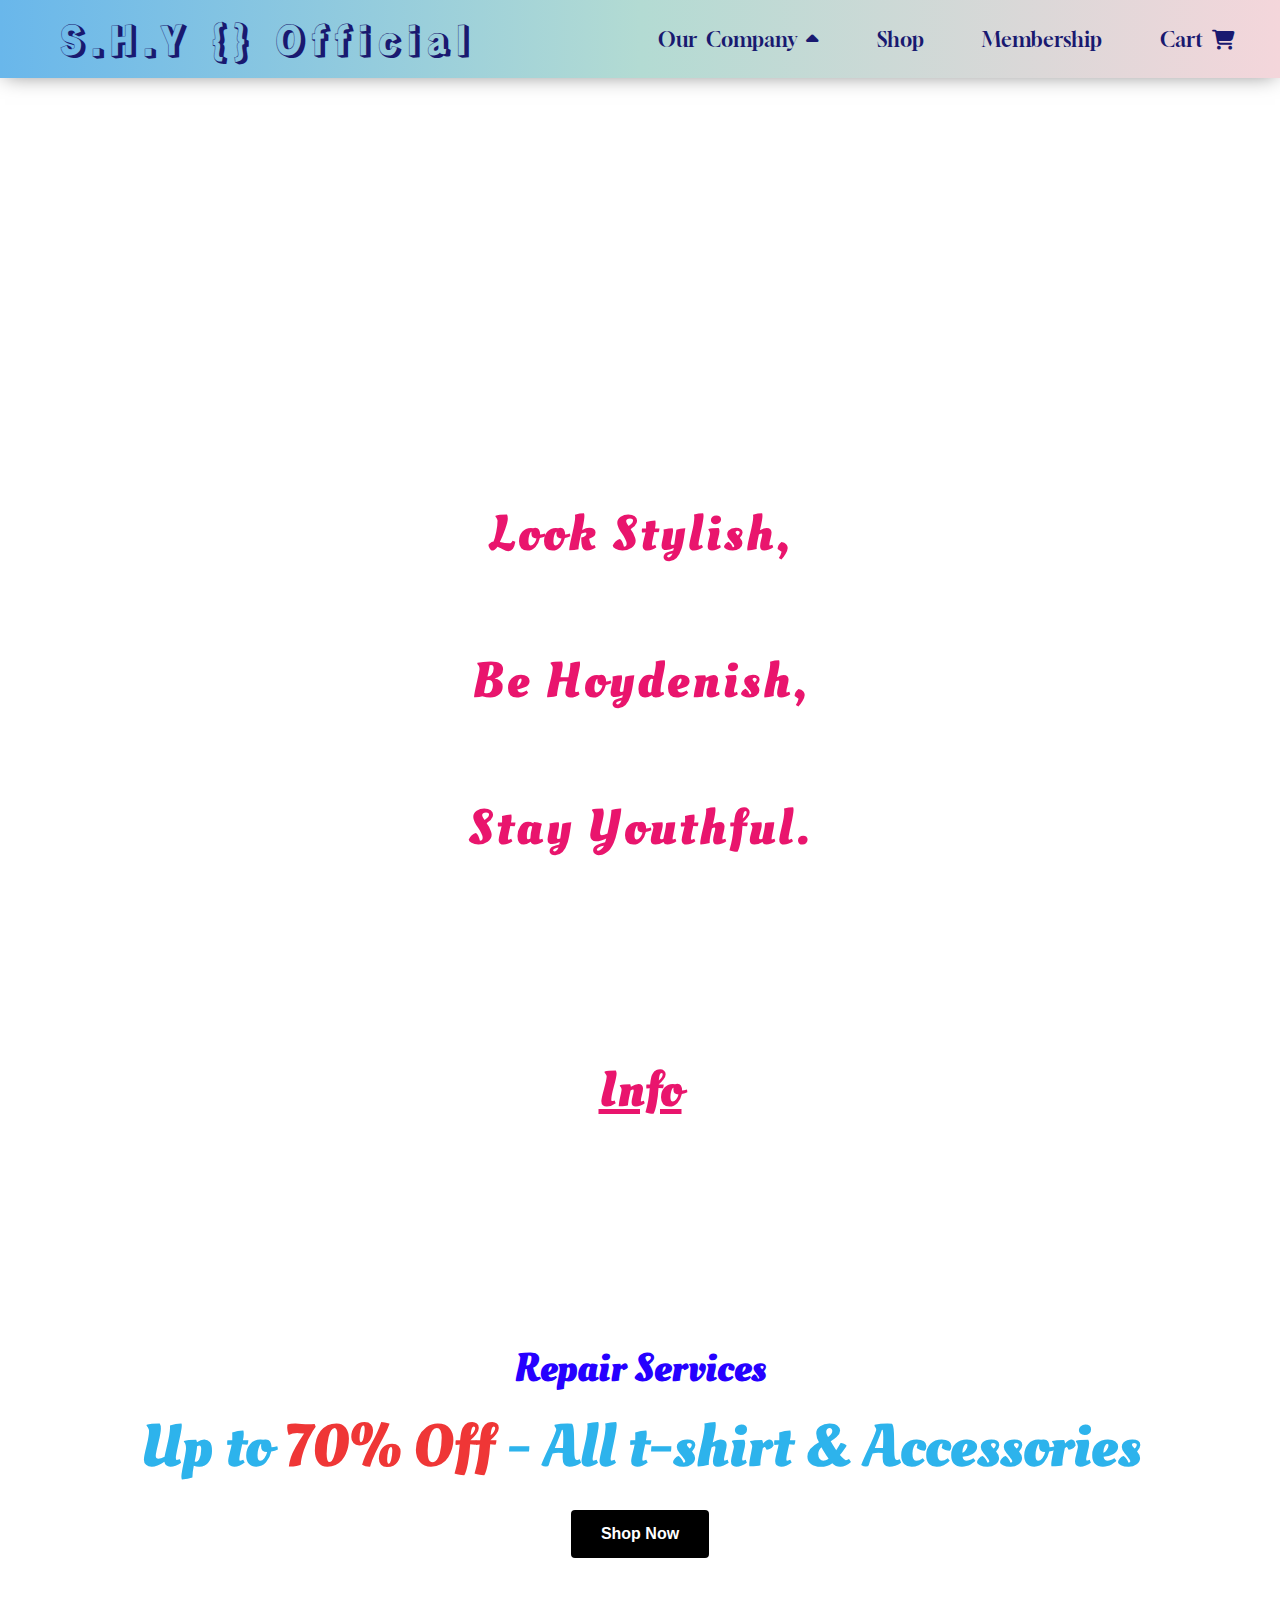
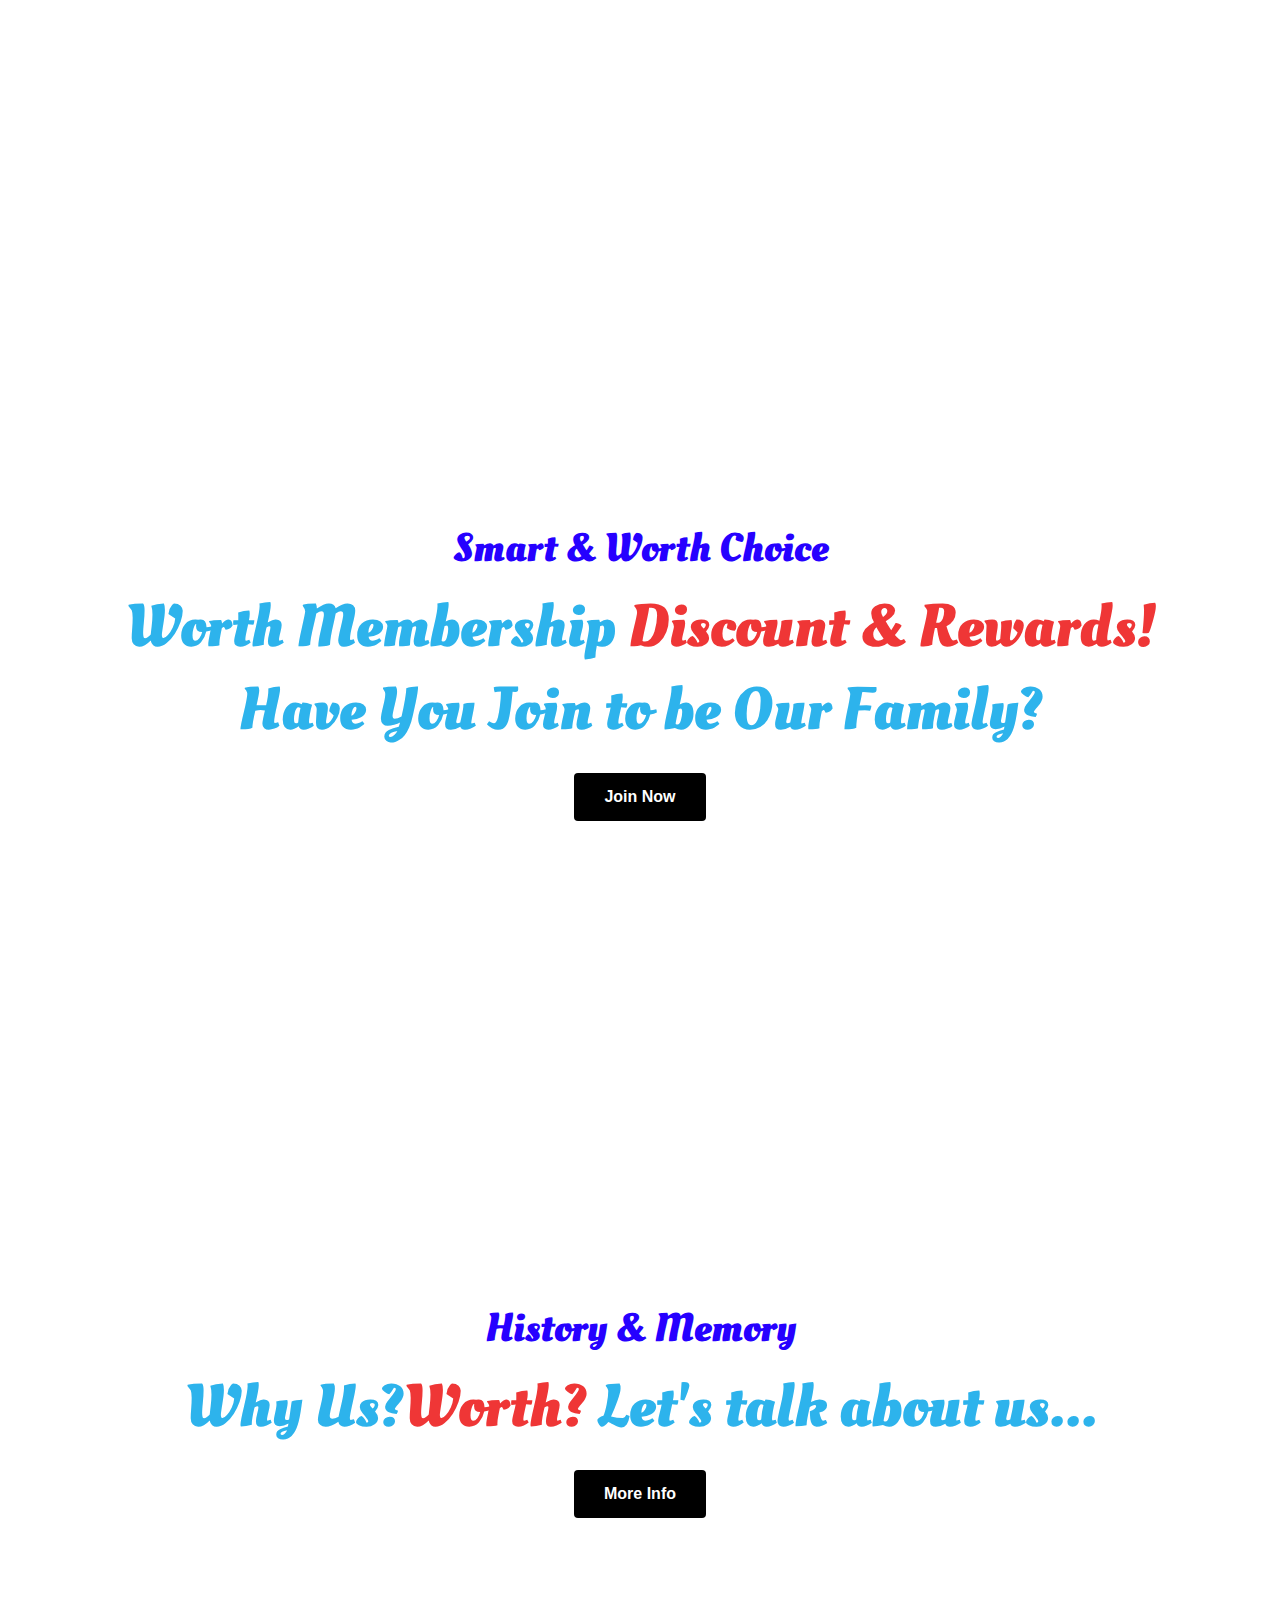
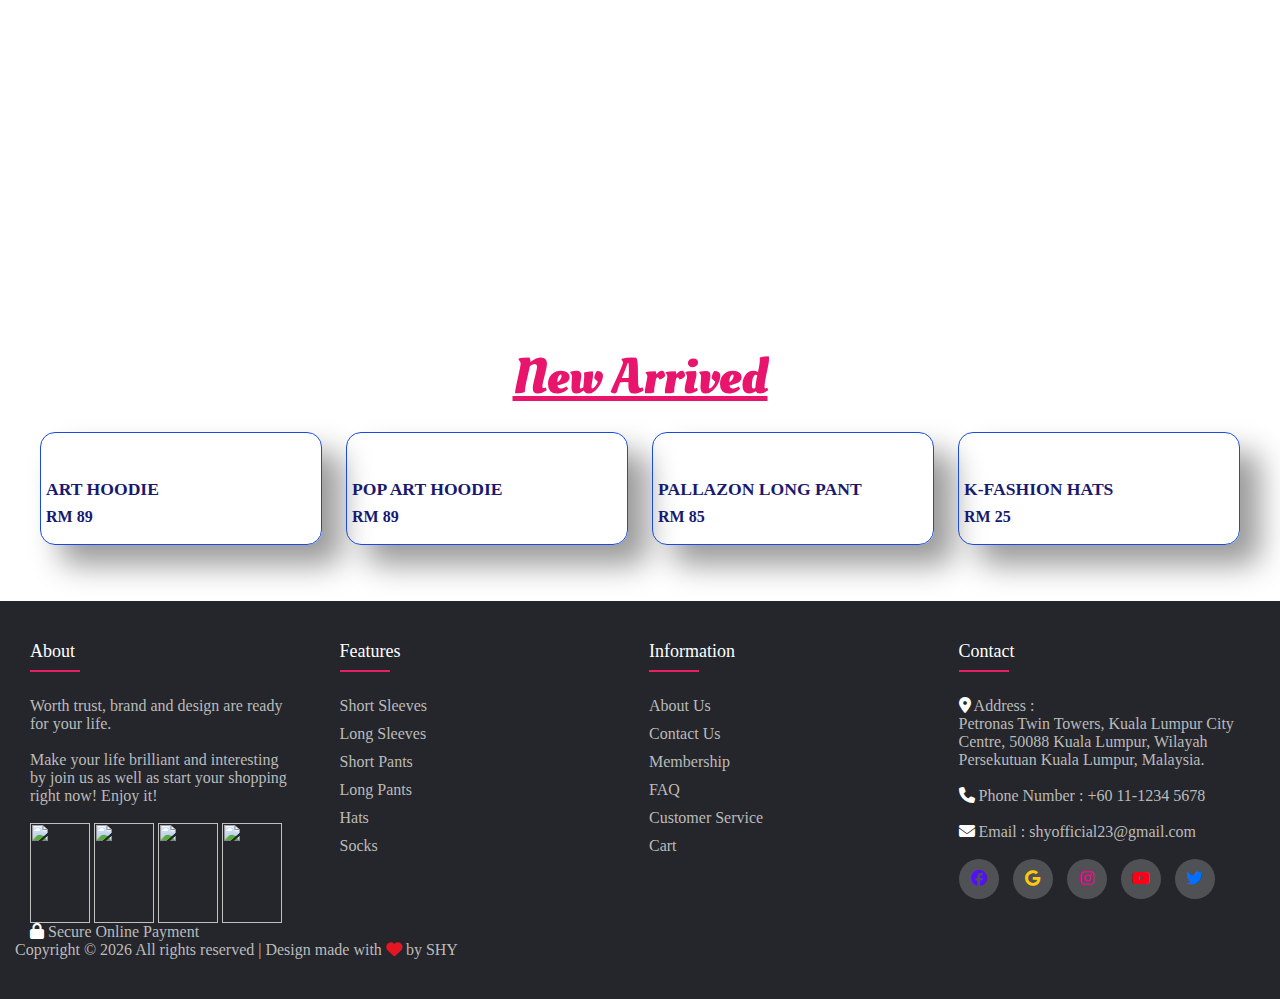
==== index.html @ 19c2f704 "Add files via upload" ====
<!DOCTYPE html>
<html lang="en">
    
    <head>
        <meta charset="UTF-8">
        <link rel="stylesheet" href="global.css">   
        <link rel="stylesheet" href="index.css">
        <link rel="icon" type="image/x-icon" href="img/favicon.ico">
        <link rel="stylesheet" href="https://cdnjs.cloudflare.com/ajax/libs/font-awesome/6.4.0/css/all.min.css">
        <link rel="preconnect" href="https://fonts.googleapis.com">
        <link rel="preconnect" href="https://fonts.gstatic.com" crossorigin>
        <link href="https://fonts.googleapis.com/css2?family=Gloock&family=Oleo+Script&family=Rampart+One&display=swap" rel="stylesheet">
        <link href='https://unpkg.com/boxicons@2.1.4/css/boxicons.min.css' rel='stylesheet'>
        
        <title>S.H.Y {} Official | Homepage</title>
    </head>

    <body>
        <header>

            <a href="index.html" class="title" id="top-title">S.H.Y {} Official</a>
    
            <nav>
                <ul class="navigation">
                    <li><a href="#">Our Company <i class="fa-solid fa-caret-up" id="arrow"></i></a>
                        <ul class="sub-menu">
                            <li><a href="about.html">About Us</a></li>
                            <li><a href="faq.html">FAQ</a></li>
                        </ul>
                    </li>
                    <li><a href="product.html">Shop</a></li>
                    <li><a href="member.html">Membership</a></li>
                    <li><a href="cart.html">Cart <i class="fa-solid fa-cart-shopping"></i></a></li>
                </ul>
            </nav>
    
        </header>

        <script src="/livechat.js" defer></script>

        <div class="mainbackground">
            <div class="left-back"></div>
            <div class="left-back">
                <div class="left-inner">
                    <div class="right-content">
                        <h1>Look Stylish,</h1><br>
                        <h1>Be Hoydenish,</h1><br>
                        <h1>Stay Youthful.</h1>
                    </div>
                </div>
            </div>
        </div>
        <br>
        <h1>Info</h1>
        <br>
        <div class="banner" id="main1">
            <div class="background-1">
                <div class="text1">
                    <h4>Repair Services</h4>
                    <h2>Up to <span>70% Off</span> - All t-shirt & Accessories</h2>
                    <form action="product.html"><button class="normal">Shop Now</button></form>
                </div>
            </div>
        </div>

        <div class="banner" id="main2">
            <div class="background-2">
                <div class="text2">
                    <h4>Smart & Worth Choice</h4>
                    <h2>Worth Membership <span>Discount & Rewards!</span><br>Have You Join to be Our Family?</h2>
                    <form action="product.html"><button class="normal">Join Now</button></form>
                </div>
            </div>
        </div>

        <div class="banner" id="main3">
            <div class="background-3">
                <div class="text3">
                    <h4>History & Memory</h4>
                    <h2>Why Us?<span>Worth?</span> Let's talk about us...</h2>
                    <form action="product.html"><button class="normal">More Info</button></form>
                </div>
            </div>
        </div>

        <section class="shop container">
            <p class="new-title">New Arrived</p>
            <div class="shop-content">
                <!--Box 1-->
                <a href="product.html"><div class="product-box">
                    <img src="img/design3.jpg" alt="" class="product-img">
                    <h2 class="product-title">ART HOODIE</h2>  
                    <span class="price">RM 89</span>
                </div></a>
                <!--Box 2-->
                <a href="product.html"><div class="product-box">
                    <img src="img/design5.jpg" alt="" class="product-img">
                    <h2 class="product-title">POP ART HOODIE</h2>  
                    <span class="price">RM 89</span>
                </div></a>
                <!--Box 3-->
                <a href="product.html"><div class="product-box">
                    <img src="img/design9.jpg" alt="" class="product-img">
                    <h2 class="product-title">PALLAZON LONG PANT</h2>  
                    <span class="price">RM 85</span>
                </div></a>
                <!--Box 4-->
                <a href="product.html"><div class="product-box">
                    <img src="img/design12.jpg" alt="" class="product-img">
                    <h2 class="product-title">K-FASHION HATS</h2>  
                    <span class="price">RM 25</span>
                </div></a>
            </div>
        </section>
        <br>
        <br>

        <footer class="footer">
            <div class="container">
                <div class="row">
                    <div class="footer-col">
                        <h3>About</h3>
                        <div class="content-color">
                            Worth trust, brand and design are ready<br>for your life.<br>
                            <br>
                            Make your life brilliant and interesting<br>by join us as well as start your shopping<br>right now! Enjoy it!
                            <br>
                            <br>
                                <div class="row">
                                    <img src="img/visa.png" alt="">&nbsp;
                                    <img src="img/master-card.svg" alt="">&nbsp;
                                    <img src="img/paypal.png" alt="">&nbsp;
                                    <img src="img/apple-pay.png" alt="">&nbsp;
                                </div>
                            <span><i class="fa-solid fa-lock" style="color: #ffffff;"></i></span>  Secure Online Payment
                        </div>
                    </div>

                    <div class="footer-col">
                        <div>
                            <h3>Features</h3>
                            <ul>
                                <li><a href="product.html">Short Sleeves</a></li>
                                <li><a href="product.html">Long Sleeves</a></li>
                                <li><a href="product.html">Short Pants</a></li>
                                <li><a href="product.html">Long Pants</a></li>
                                <li><a href="product.html">hats</a></li>
                                <li><a href="product.html">Socks</a></li>
                            </ul>
                        </div>
                    </div>

                    <div class="footer-col">
                        <div>
                            <h3>Information</h3>
                            <ul>
                                <li><a href="about.html">About Us</a></li>
                                <li><a href="contact.html">Contact Us</a></li>
                                <li><a href="member.html">Membership</a></li>
                                <li><a href="faq.html">FAQ</a></li>
                                <li><a href="#">Customer Service</a></li>
                                <li><a href="cart.html">Cart</a></li>
                            </ul>
                        </div>
                    </div>

                    <div class="footer-col">
                        <div>
                            <h3>Contact</h3>
                            <div class="content-color">
                                <i class="fa-solid fa-location-dot" style="color: #ffffff;"></i>  Address :<br>Petronas Twin Towers, Kuala Lumpur City Centre, 50088 Kuala Lumpur, Wilayah Persekutuan Kuala Lumpur, Malaysia.
                                <br>
                                <br>
                                <i class="fa-solid fa-phone" style="color: #ffffff;"></i>  Phone Number : +60 11-1234 5678
                                <br>
                                <br>
                                <a href="mailto:shyofficial23@gmail.com"><i class="fa-solid fa-envelope" style="color: #ffffff;"></i>  Email : shyofficial23@gmail.com</a>
                            </div>
                            <br>

                            <div class="social-links">
                                <a href="https://www.facebook.com/hmmalaysia/"><i class="fa-brands fa-facebook" style="color: #540ff5;"></i></a>
                                <a href="index.html"><i class="fa-brands fa-google" style="color: #fdc90d;"></i></a>
                                <a href="https://www.instagram.com/hm/"><i class="fa-brands fa-instagram" style="color: #ff0088;"></i></a>
                                <a href="https://www.youtube.com/@hennesandmauritz"><i class="fa-brands fa-youtube" style="color: #ff0019;"></i></a>
                                <a href="https://twitter.com/hm"><i class="fa-brands fa-twitter" style="color: #006eff;"></i></a>
                            </div>
                        </div>
                    </div>

                    <div class="copyright">
                        Copyright &#169; <script>document.write(new Date().getFullYear());</script>
                
                        All rights reserved | Design made with <i class="fa-solid fa-heart" style="color: #e31621;"></i> by <a href="about.html">SHY</a>
                    </div>
                
                </div>
            </div>
        </footer>
    </body>
</html>
---- global.css ----
/*Setting global value for paading and margin to 0 so that theres no empty spaces around the border and added fade in animation*/
*{
    padding: 0%;
    margin: 0%;
    box-sizing: border-box;
    text-decoration: none;
    animation: fadeIn 0.5s;
    transition: 0.25s;
}

@keyframes fadeIn{
    0% {opacity: 0;}
    100% {opacity : 1;}
}

/* resposive */
@media(max-width: 767px){
    .footer-col{
        width: 50%;
        margin-bottom: 30px;
    }
}

@media(max-width: 767px){
    .footer-col{
        width: 100%;
    }
}

/*Setting scroll behaviour*/
html{
    scroll-behavior: smooth;
}

/*The navigation bar*/
header{
    display:flex;
    justify-content: space-between;
    align-items: center;
    position: relative;
    background: linear-gradient(90deg, #69b7eb, #b3dbd3, #f4d6db);
    box-shadow: 0 2px 20px -5px rgb(0 0 0 / 50%);
    z-index: 1000;  
    flex-direction: row;
    top:0;
    right:0;
    left:0;
  }

.title{
    padding: 10px;
    margin: 0px 50px;
    font-family: 'Rampart One', cursive;
    color: midnightblue;
    font-size: 40px;
    letter-spacing: 5px;
}

.navigation{
    list-style: none;
    text-align: center;
    font-family: 'Gloock', serif;
    word-spacing: 5px;
    margin-right: 20px;
}

.navigation li{
    display: inline-block;
    position: relative;
}

.navigation li a{
    display: block;
    padding: 20px 25px;
    color: midnightblue;
    text-decoration: none;
    text-align: center;
    font-size: 20px;
}

.navigation li ul.sub-menu li{
    display: block;
}

.navigation li ul.sub-menu{
    width: 100%;
    background-color:rgba(255, 255, 255, 0.456);
    z-index: 999;
    position: absolute;
    border-radius: 10px;
    display: none;
}

.navigation li a:hover{
    background-color:rgb(219, 219, 219);
    color: rgb(63, 63, 255);
    border-radius: 10px;
}

.navigation li:hover > a {
    border-radius: 10px;
    background-color: rgb(243, 243, 243);
    margin-left: 5px;
    border-style: dotted;
}

.navigation li:hover ul.sub-menu{
    display: block;
}

.navigation li:hover #arrow{
    transform: rotate(180deg);
}

.cartAmount{
    position: absolute;
    top: 8px;
    right: 18px;
    font-size: 16px;
    background-color: red;
    border-radius: 10px;
    padding: 0.2px 2px;
    color: #ffffff;
}

/*Live chat*/
.livechat {
    position: fixed;
    bottom: 6%;
    right: 2%;
    margin: 0px 10px 10px 0px;
    display: flex;
    flex-direction: column;
    font-size: 30px;
    padding: 10px;
}


.lc-icon {
    padding: 11px 10px 8px 10px;
    background-color: #69b7eb;
    margin: auto;
    cursor: pointer;
    border-radius: 50%;
}

/*Footer*/
.container{
	max-width: 1250px;
	margin:auto;
}

.row{
	display: flex;
	flex-wrap: wrap;
    margin: 0 12px 0 0;
}

.row img{
    width: 60px;
    height: 100px;
}

ul{
	list-style: none;
}

.footer{
	background-color: #24262b;
    padding: 40px 0;
}

.footer-col{
   width: 25%;
   padding: 0 15px;
   color: #ffffff;
}

.footer-col h3{
	font-size: 18px;
	color: #ffffff;
	text-transform: capitalize;
	margin-bottom: 35px;
	font-weight: 500;
	position: relative;
}

.footer-col h3::before{
	content: '';
	position: absolute;
	left:0;
	bottom: -10px;
	background-color: #e91e63;
	height: 2px;
	box-sizing: border-box;
	width: 50px;
}

.footer-col ul li:not(:last-child){
	margin-bottom: 10px;
}

.footer-col ul li a{
	font-size: 16px;
	text-transform: capitalize;
	color: #ffffff;
	text-decoration: none;
	font-weight: 300;
	color: #bbbbbb;
	display: block;
	transition: all 0.3s ease;
}

.footer-col ul li a:hover{
	color: #ffffff;
	padding-left: 8px;
}

.footer-col .social-links a{
	display: inline-block;
	height: 40px;
	width: 40px;
	background-color: rgba(255,255,255,0.2);
	margin:0 10px 10px 0;
	text-align: center;
	line-height: 40px;
	border-radius: 50%;
	color: #ffffff;
	transition: all 0.5s ease;
}

.footer-col .social-links a:hover{
	color: #24262b;
	background-color: #ffffff;
}

.content-color{
    color: #ffffff;
    font-weight: 300;
	color: #bbbbbb;
	display: block;
    font-size: 16px;
}

.content-color a{
    color: #ffffff;
    font-weight: 300;
	color: #bbbbbb;
	display: block;
    font-size: 16px;
}

.copyright{
    justify-content: center;
    color: #ffffff;
    font-weight: 300;
	color: #bbbbbb;
    font-size: 16px;
}

.copyright a{
    justify-content: center;
    color: #ffffff;
    font-weight: 300;
	color: #bbbbbb;
    font-size: 16px;
}
---- index.css ----
*{
    color: midnightblue;
}

body{
    background-image: url(img/backgroundglobal.jpg);
}

.mainbackground{
    background-image: url(img/infopicture.jpg);
    background-size: cover;
    background-position: center;
    width: 100%;
    height: 100vh;
    background-repeat: no-repeat;
    display: flex;
    justify-content: center;
    align-items: center;
    flex-wrap: wrap;
    gap: 15px;
    border-radius: 15px;
}

.right-content h1{
    font-size: 50px;
    letter-spacing: 3px;
    text-decoration: none;
}

.left-back{
    flex: 1 1 45rem;
}

.left-inner{
    display: flex;
    justify-content: center;
    align-items: center;
    gap: 15px;
    flex-wrap: wrap;
}

.maintext h2{
    color: rgb(248, 18, 198);
    font-size: 60px;
    padding: 10px 0;
}

h1{
    text-align: center;
    text-decoration: underline;
    font-family: 'Oleo Script', cursive;
    font-size: 50px;
    margin-top: 50px;
    padding-top: 10px;
    color: #e9156d;
}

.new-title{
    text-align: center;
    text-decoration: underline;
    font-family: 'Oleo Script', cursive;
    font-size: 50px;
    margin-top: 50px;
    padding-top: 10px;
    color: #e9156d;
    font-weight: bold;
}

/*First page of the index page*/
#main1{
    width: 100%;
    height: calc(80vh + 60px);
    min-height: 300px;
    background-size: cover;
    background-position: center;
    background-image: url(img/background1.jpg);
    background-repeat: no-repeat;
}

.background-1{
    display: flex;
    flex-direction: column;
    position: relative;
    height: 80%;
}

.text1{
    color: rgb(248, 248, 248);
    font-family: 'Oleo Script', cursive;
    font-size: 40px;
    position: relative;
    top: 120px;
}

/*Second page of the index page*/
#main2{
    width: 100%;
    height: calc(80vh + 60px);
    min-height: 300px;
    background-size: cover;
    background-position: center;
    background-image: url(img/background2.jpg);
    background-repeat: no-repeat;
}

.background-2{
    display: flex;
    flex-direction: column;
    position: relative;
    height: 80%;
}

.text2{
    color: rgb(255, 255, 255);
    font-family: 'Oleo Script', cursive;
    font-size: 40px;
    position: relative;
    top: 120px;
}
  

/*Third page of the index page*/
#main3{
    width: 100%;
    height: calc(80vh + 60px);
    min-height: 300px;
    background-size: cover;
    background-position: center;
    background-image: url(img/background3.jpg);
    background-repeat: no-repeat;
}

.background-3{
    display: flex;
    flex-direction: column;
    position: relative;
    height: 80%;
}

.text3{
    color: rgb(255, 255, 255);
    font-family: 'Oleo Script', cursive;
    font-size: 40px;
    position: relative;
    top: 120px;
}

.banner{
    display: flex;
    flex-direction: column;
    justify-content: center;
    align-items: center;
    text-align: center;
}

.banner h4{
    color: rgb(38, 0, 255);
    font-size: 40px;
}

.banner h2{
    color: rgb(45, 179, 236);
    font-size: 60px;
    padding: 10px 0;
}

.banner h2 span{
    color: #ef3636;
}

.banner button:hover{
    background: #088178;
    color: #ffffff;
}

button.normal{
    font-size: 16px;
    font-weight: 600;
    padding: 15px 30px;
    color: #ffffff;
    background-color: #000;
    border-radius: 4px;
    cursor: pointer;
    border: none;
    outline: none;
    transition: 0.2s;
}

/* new arrived product */
.shop{
    margin-top: 2rem;
}

.product-img{
    width: 100%;
    height: auto;
    margin-bottom: 2rem;
    border-radius: 15px;
    
}

.shop-content{
    display: grid;
    grid-template-columns: repeat(auto-fit, minmax(220px,auto));
    gap: 1.5rem;
    margin: 20px 25px;
}

.product-box{
    position: relative;
    border: 1px solid #194bdf;
    box-shadow: 20px 20px 30px rgba(0, 0, 0, 0.4);
    cursor: pointer;
    padding: 10px 5px 18px 5px;
    border-radius: 15px;
}

.product-box:hover{
    padding: 15px 6px;
    border: 1px solid rgb(255, 255, 255);
    border-radius: 20px;
    transition: 0.02ms;
}

.product-title{
    font-size: 1.1rem;
    font-weight: 600;
    text-transform: uppercase;
    margin-bottom: 0.5rem;
}

.price{
    font-weight: bold;
}

.add-cart{
    position: absolute;
    margin-bottom: 2px;
    right: 0;
    background: black;
    color: white;
    padding: 10px;
    cursor: pointer;
    border-radius: 15px;
}

.add-cart:hover{
    background: #088178;
}
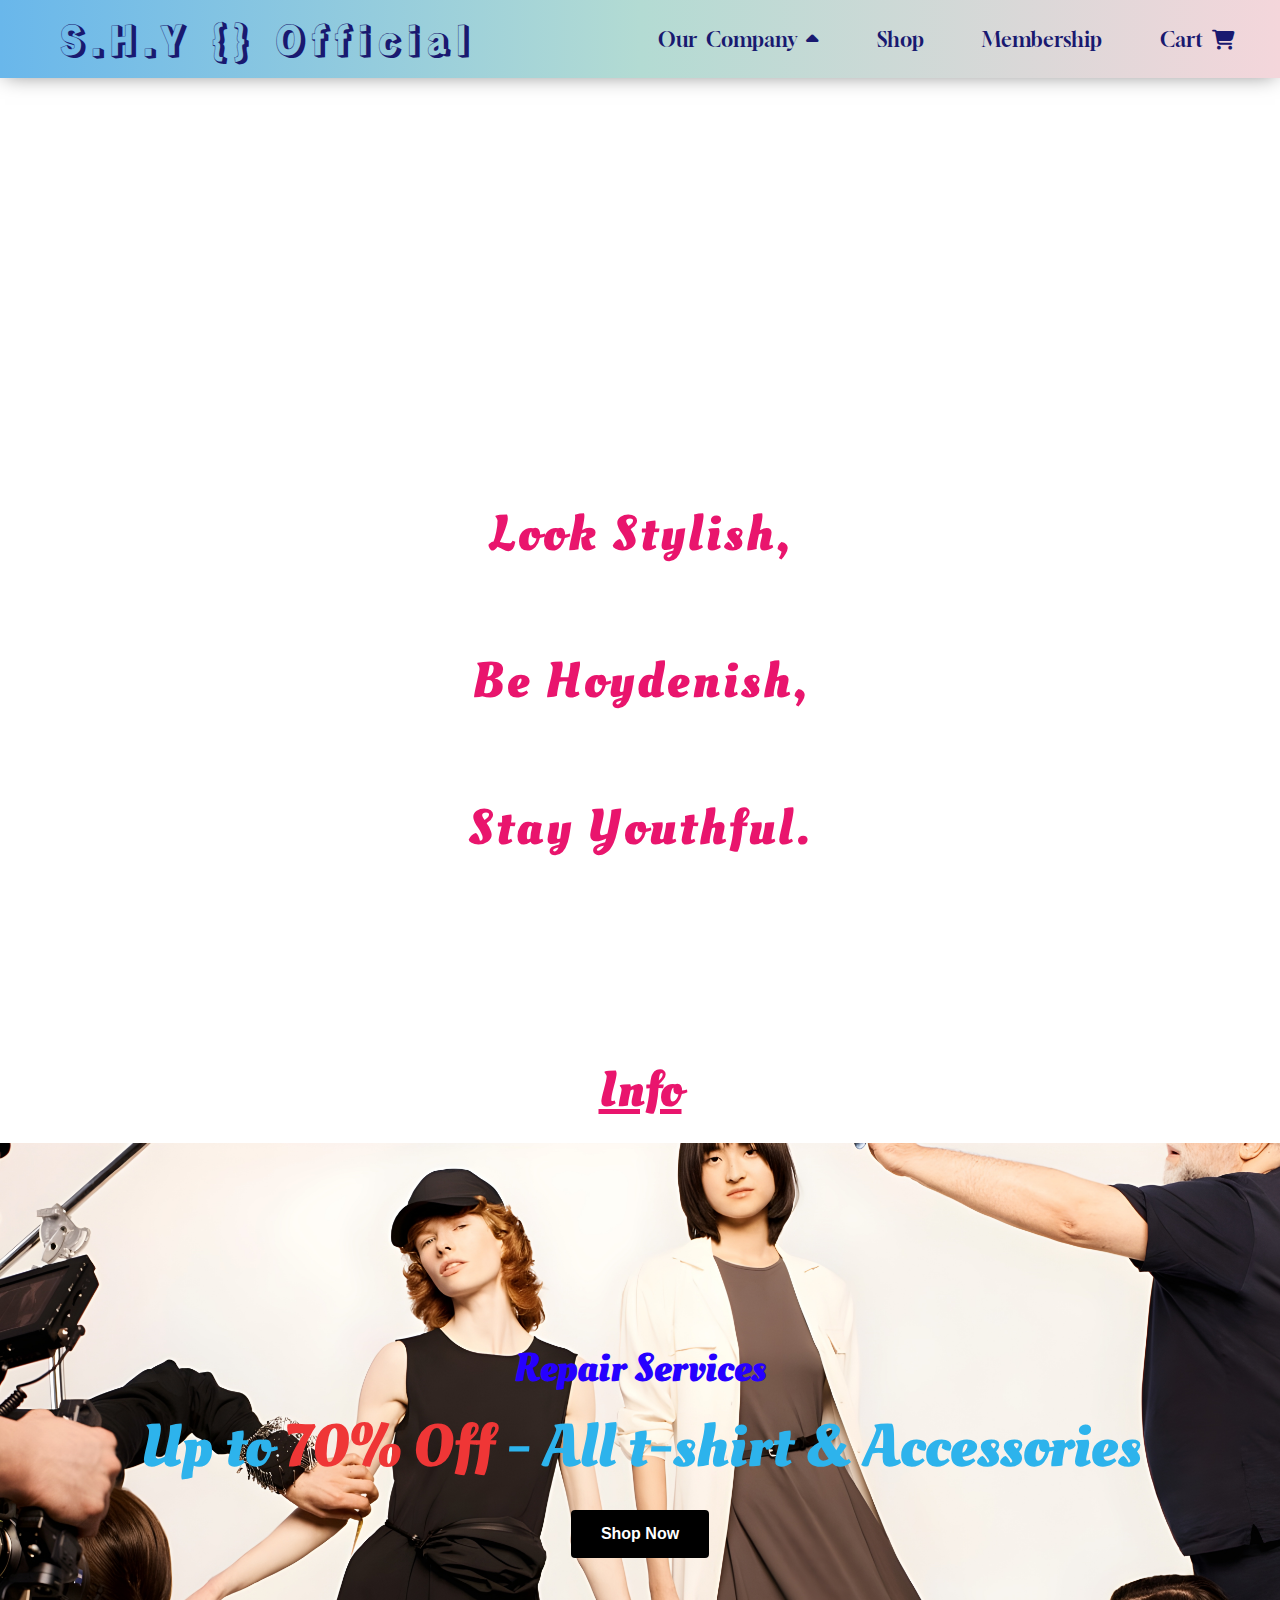
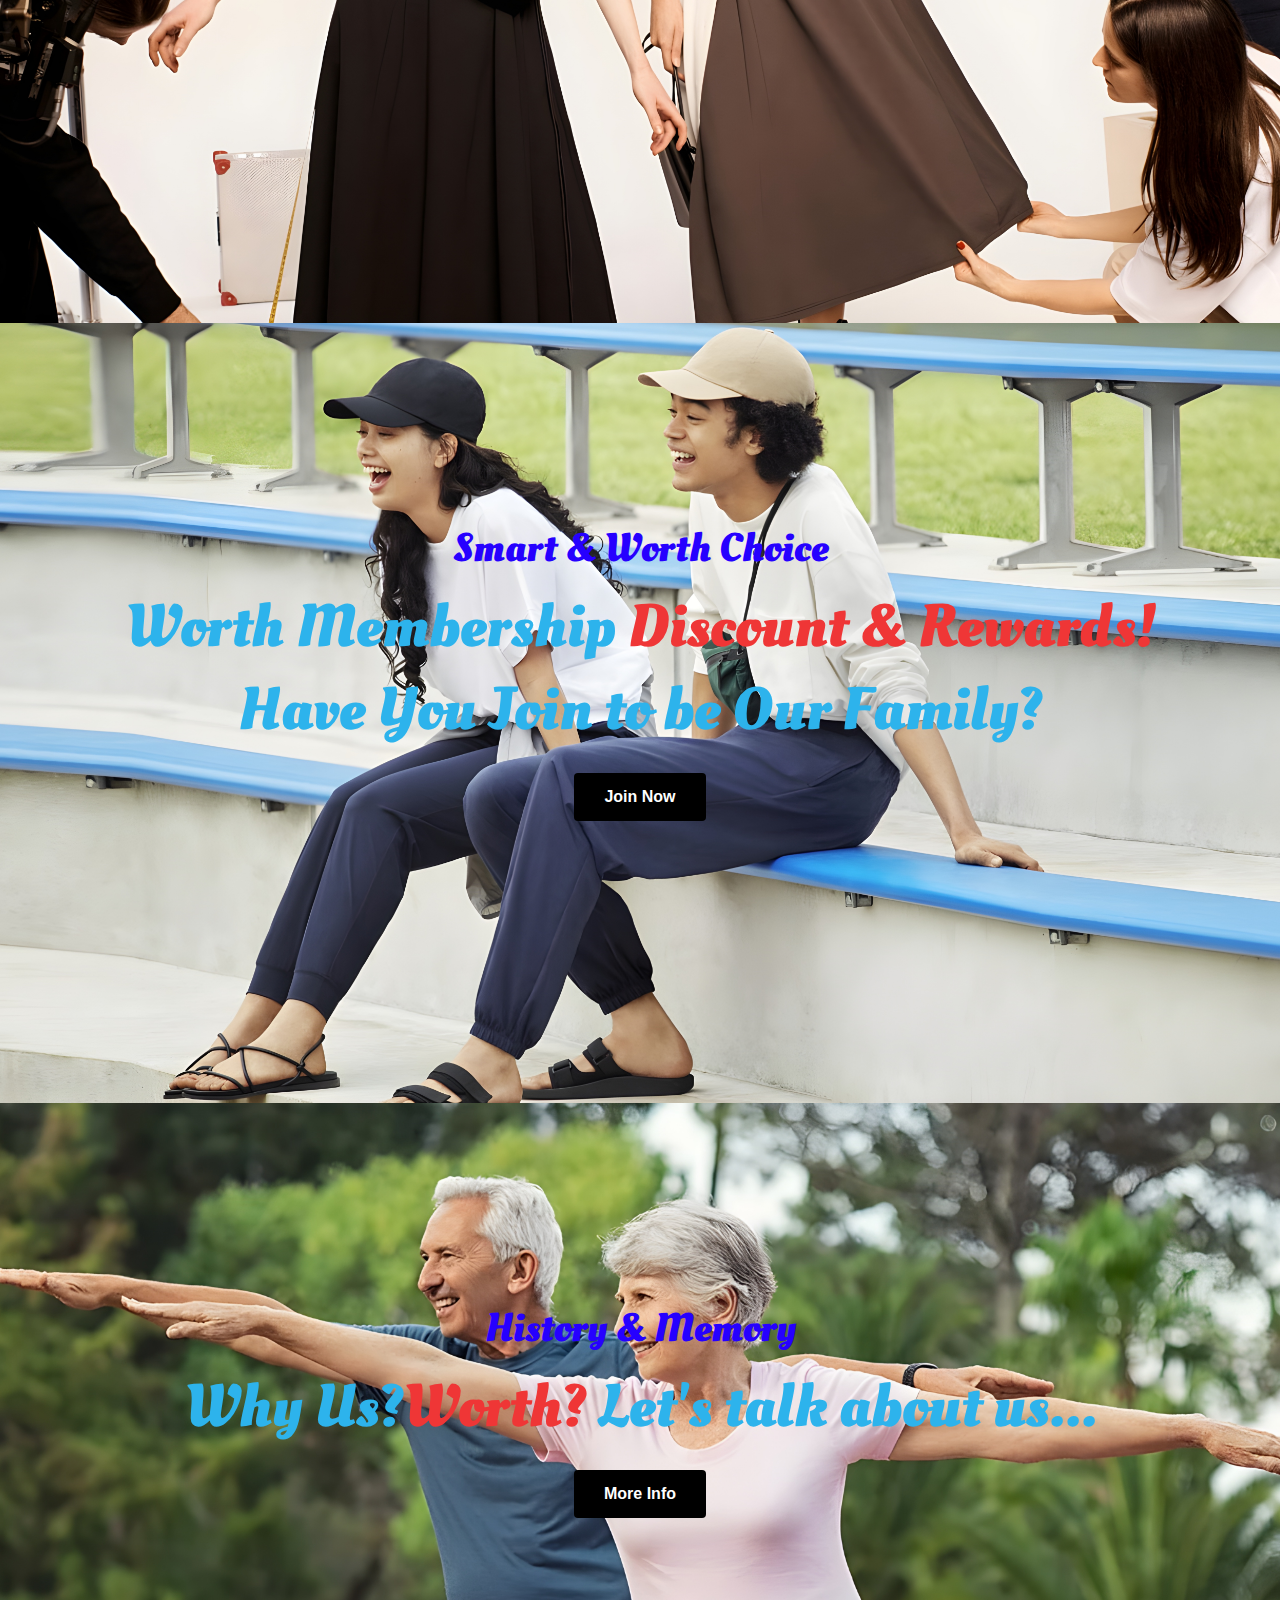
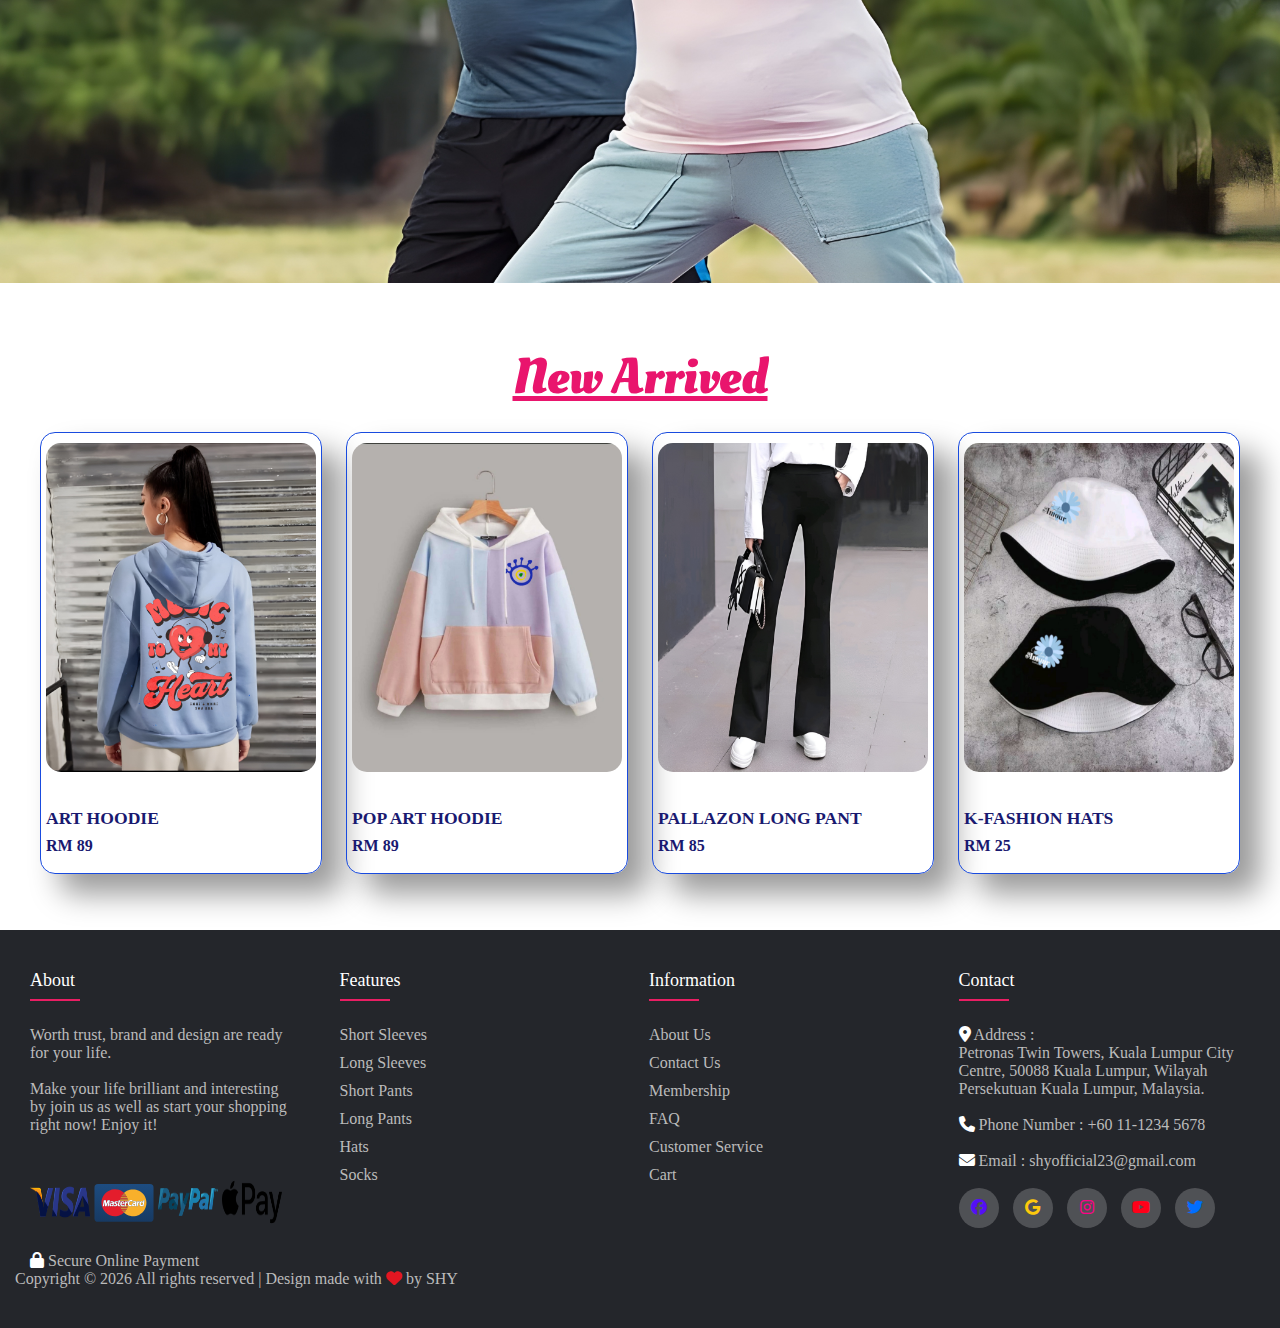
==== commit e6803d80: "Update index.html" ====
--- a/index.html
+++ b/index.html
@@ -68,7 +68,7 @@
                 <div class="text2">
                     <h4>Smart & Worth Choice</h4>
                     <h2>Worth Membership <span>Discount & Rewards!</span><br>Have You Join to be Our Family?</h2>
-                    <form action="product.html"><button class="normal">Join Now</button></form>
+                    <form action="member.html"><button class="normal">Join Now</button></form>
                 </div>
             </div>
         </div>
@@ -78,7 +78,7 @@
                 <div class="text3">
                     <h4>History & Memory</h4>
                     <h2>Why Us?<span>Worth?</span> Let's talk about us...</h2>
-                    <form action="product.html"><button class="normal">More Info</button></form>
+                    <form action="about.html"><button class="normal">More Info</button></form>
                 </div>
             </div>
         </div>
@@ -198,4 +198,4 @@
             </div>
         </footer>
     </body>
-</html>+</html>
